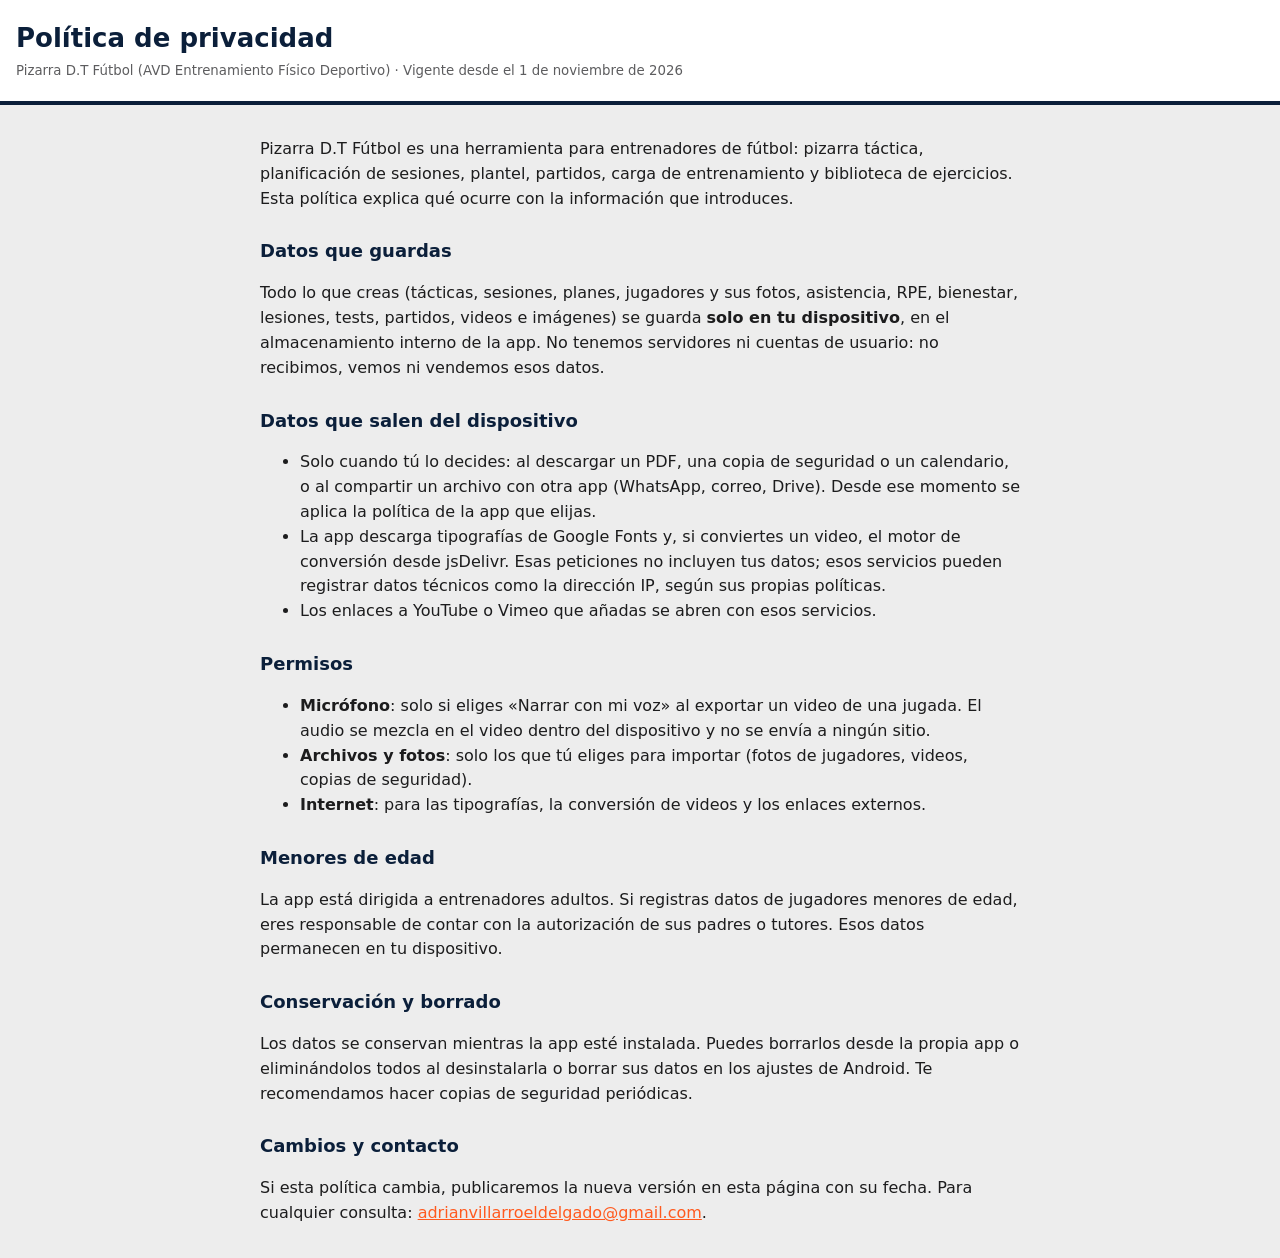
==== privacidad.html @ 5a6c856c "Pizarra Táctica AVD D.T Fútbol: web (GitHub Pages) y app Android - Web en la raíz: pizarra, planific" ====
<!doctype html>
<html lang="es">
<head>
<meta charset="utf-8">
<meta name="viewport" content="width=device-width, initial-scale=1">
<title>Política de privacidad · Pizarra D.T Fútbol</title>
<style>
:root{--bg:#EDEDED;--sf:#fff;--ink:#1c1c1d;--mu:#5d5d5f;--nv:#0B1F3A;--ac:#FF5A1F}
@media (prefers-color-scheme: dark){:root{--bg:#0a0a0a;--sf:#181818;--ink:#fcfcfc;--mu:#b8b8b8;--nv:#fcfcfc}}
body{margin:0;background:var(--bg);color:var(--ink);font:16px/1.55 system-ui,-apple-system,"Segoe UI",Roboto,sans-serif}
header{border-bottom:4px solid var(--nv);padding:18px 16px;background:var(--sf)}
main{max-width:760px;margin:0 auto;padding:16px}
h1{font-size:26px;margin:0;color:var(--nv)}h2{font-size:18px;margin:26px 0 6px;color:var(--nv)}
p,li{color:var(--ink)}small{color:var(--mu)}a{color:var(--ac)}
</style>
</head>
<body>
<header><h1>Política de privacidad</h1><small>Pizarra D.T Fútbol (AVD Entrenamiento Físico Deportivo) · Vigente desde el 1 de noviembre de 2026</small></header>
<main>
<p>Pizarra D.T Fútbol es una herramienta para entrenadores de fútbol: pizarra táctica, planificación de sesiones, plantel, partidos, carga de entrenamiento y biblioteca de ejercicios. Esta política explica qué ocurre con la información que introduces.</p>
<h2>Datos que guardas</h2>
<p>Todo lo que creas (tácticas, sesiones, planes, jugadores y sus fotos, asistencia, RPE, bienestar, lesiones, tests, partidos, videos e imágenes) se guarda <b>solo en tu dispositivo</b>, en el almacenamiento interno de la app. No tenemos servidores ni cuentas de usuario: no recibimos, vemos ni vendemos esos datos.</p>
<h2>Datos que salen del dispositivo</h2>
<ul>
<li>Solo cuando tú lo decides: al descargar un PDF, una copia de seguridad o un calendario, o al compartir un archivo con otra app (WhatsApp, correo, Drive). Desde ese momento se aplica la política de la app que elijas.</li>
<li>La app descarga tipografías de Google Fonts y, si conviertes un video, el motor de conversión desde jsDelivr. Esas peticiones no incluyen tus datos; esos servicios pueden registrar datos técnicos como la dirección IP, según sus propias políticas.</li>
<li>Los enlaces a YouTube o Vimeo que añadas se abren con esos servicios.</li>
</ul>
<h2>Permisos</h2>
<ul>
<li><b>Micrófono</b>: solo si eliges «Narrar con mi voz» al exportar un video de una jugada. El audio se mezcla en el video dentro del dispositivo y no se envía a ningún sitio.</li>
<li><b>Archivos y fotos</b>: solo los que tú eliges para importar (fotos de jugadores, videos, copias de seguridad).</li>
<li><b>Internet</b>: para las tipografías, la conversión de videos y los enlaces externos.</li>
</ul>
<h2>Menores de edad</h2>
<p>La app está dirigida a entrenadores adultos. Si registras datos de jugadores menores de edad, eres responsable de contar con la autorización de sus padres o tutores. Esos datos permanecen en tu dispositivo.</p>
<h2>Conservación y borrado</h2>
<p>Los datos se conservan mientras la app esté instalada. Puedes borrarlos desde la propia app o eliminándolos todos al desinstalarla o borrar sus datos en los ajustes de Android. Te recomendamos hacer copias de seguridad periódicas.</p>
<h2>Cambios y contacto</h2>
<p>Si esta política cambia, publicaremos la nueva versión en esta página con su fecha. Para cualquier consulta: <a href="mailto:adrianvillarroeldelgado@gmail.com">adrianvillarroeldelgado@gmail.com</a>.</p>
</main>
</body>
</html>
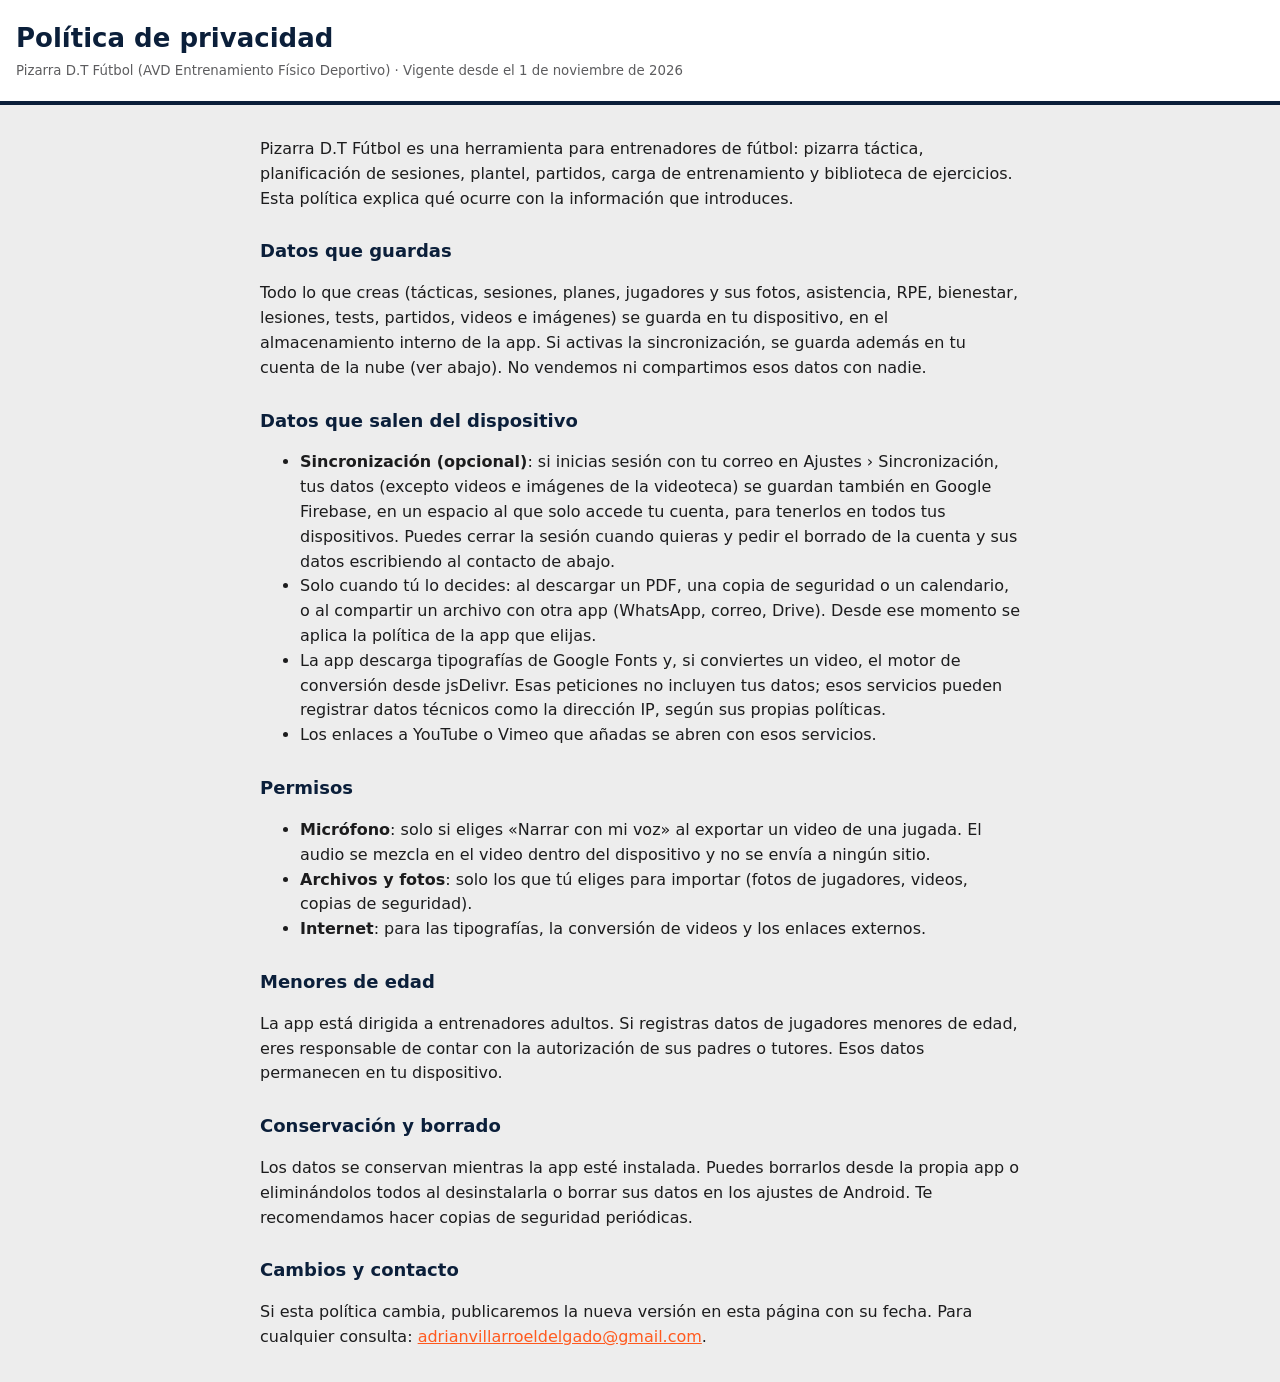
==== commit 562609fa: "Sincronización entre celular y computadora con Firebase (pendiente de configuración) - js/sync.js: c" ====
--- a/privacidad.html
+++ b/privacidad.html
@@ -19,9 +19,10 @@
 <main>
 <p>Pizarra D.T Fútbol es una herramienta para entrenadores de fútbol: pizarra táctica, planificación de sesiones, plantel, partidos, carga de entrenamiento y biblioteca de ejercicios. Esta política explica qué ocurre con la información que introduces.</p>
 <h2>Datos que guardas</h2>
-<p>Todo lo que creas (tácticas, sesiones, planes, jugadores y sus fotos, asistencia, RPE, bienestar, lesiones, tests, partidos, videos e imágenes) se guarda <b>solo en tu dispositivo</b>, en el almacenamiento interno de la app. No tenemos servidores ni cuentas de usuario: no recibimos, vemos ni vendemos esos datos.</p>
+<p>Todo lo que creas (tácticas, sesiones, planes, jugadores y sus fotos, asistencia, RPE, bienestar, lesiones, tests, partidos, videos e imágenes) se guarda en tu dispositivo, en el almacenamiento interno de la app. Si activas la sincronización, se guarda además en tu cuenta de la nube (ver abajo). No vendemos ni compartimos esos datos con nadie.</p>
 <h2>Datos que salen del dispositivo</h2>
 <ul>
+<li><b>Sincronización (opcional)</b>: si inicias sesión con tu correo en Ajustes › Sincronización, tus datos (excepto videos e imágenes de la videoteca) se guardan también en Google Firebase, en un espacio al que solo accede tu cuenta, para tenerlos en todos tus dispositivos. Puedes cerrar la sesión cuando quieras y pedir el borrado de la cuenta y sus datos escribiendo al contacto de abajo.</li>
 <li>Solo cuando tú lo decides: al descargar un PDF, una copia de seguridad o un calendario, o al compartir un archivo con otra app (WhatsApp, correo, Drive). Desde ese momento se aplica la política de la app que elijas.</li>
 <li>La app descarga tipografías de Google Fonts y, si conviertes un video, el motor de conversión desde jsDelivr. Esas peticiones no incluyen tus datos; esos servicios pueden registrar datos técnicos como la dirección IP, según sus propias políticas.</li>
 <li>Los enlaces a YouTube o Vimeo que añadas se abren con esos servicios.</li>
